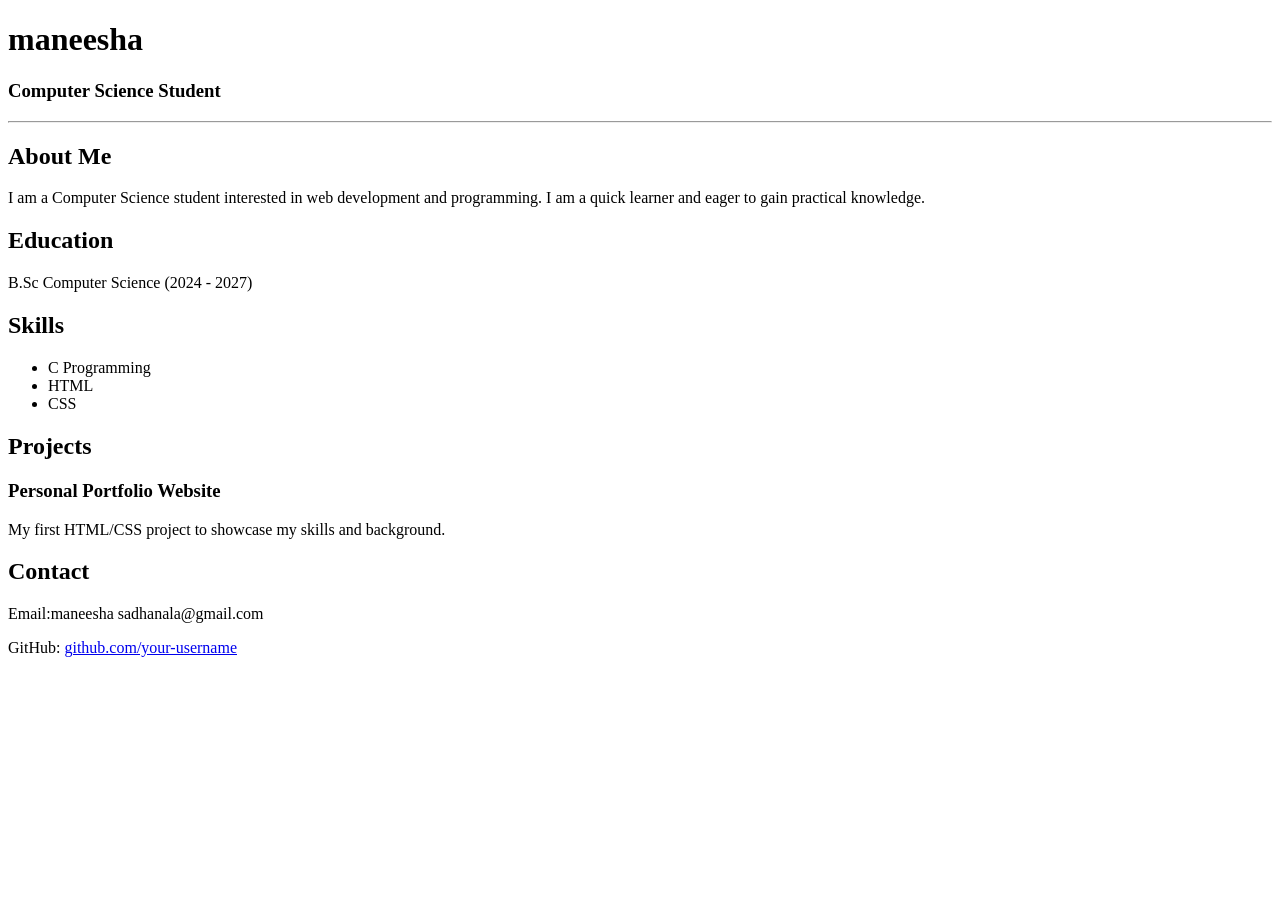
==== index.html @ 1602a12b "Rename maneesha.html to index.html" ====
<!DOCTYPE html>
<html lang="en">
<head>
    <meta charset="UTF-8">
    <meta name="viewport" content="width=device-width, initial-scale=1.0">
    <title>Praneetha - Portfolio</title>
    <link rel="stylesheet" href="style.css">
</head>
<body>
    <div class="container">
        <header>
            <h1>maneesha</h1>
            <h3>Computer Science Student</h3>
        </header>

        <hr>

        <section>
            <h2>About Me</h2>
            <p>I am a Computer Science student interested in web development and programming. I am a quick learner and eager to gain practical knowledge.</p>
        </section>

        <section>
            <h2>Education</h2>
            <p>B.Sc Computer Science (2024 - 2027)</p>
        </section>

        <section>
            <h2>Skills</h2>
            <ul>
                <li>C Programming</li>
                <li>HTML</li>
                <li>CSS</li>
            </ul>
        </section>

        <section>
            <h2>Projects</h2>
            <div class="project">
                <h3>Personal Portfolio Website</h3>
                <p>My first HTML/CSS project to showcase my skills and background.</p>
            </div>
        </section>

        <section>
            <h2>Contact</h2>
            <p>Email:maneesha sadhanala@gmail.com</p>
            <p>GitHub: <a href="https://github.com/your-username" target="_blank">github.com/your-username</a></p>
        </section>
    </div>
</body>
</html>
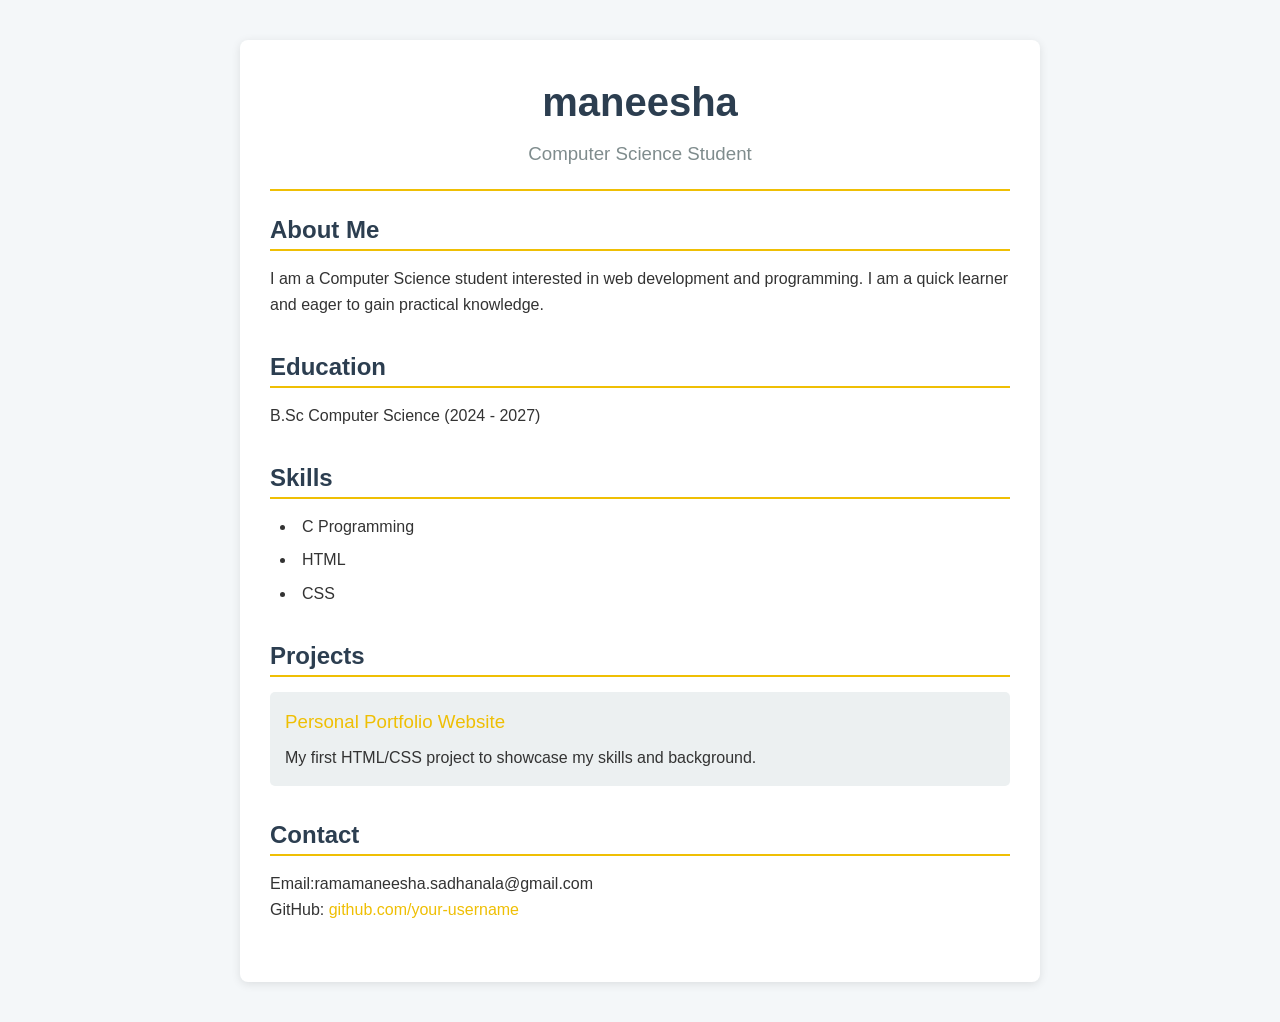
==== commit 0f1d4eeb: "Update index.html" ====
--- a/index.html
+++ b/index.html
@@ -44,7 +44,8 @@
 
         <section>
             <h2>Contact</h2>
-            <p>Email:maneesha sadhanala@gmail.com</p>
+            <p>Email:ramamaneesha.sadhanala@gmail.com
+            </p>
             <p>GitHub: <a href="https://github.com/your-username" target="_blank">github.com/your-username</a></p>
         </section>
     </div>
--- a/style.css
+++ b/style.css
@@ -0,0 +1,91 @@
+* {
+    margin: 0;
+    padding: 0;
+    box-sizing: border-box;
+}
+
+body {
+    font-family: Arial, Helvetica, sans-serif;
+    line-height: 1.6;
+    background-color: #f4f7f9;
+    color: #333;
+}
+
+.container {
+    max-width: 800px;
+    margin: 40px auto;
+    padding: 30px;
+    background-color: #fff;
+    border-radius: 8px;
+    box-shadow: 0 2px 10px rgba(0, 0, 0, 0.1);
+}
+
+header {
+    text-align: center;
+    margin-bottom: 20px;
+}
+
+h1 {
+    color: #2c3e50;
+    font-size: 2.5rem;
+    margin-bottom: 5px;
+}
+
+h3 {
+    color: #7f8c8d;
+    font-weight: 400;
+}
+
+hr {
+    border: none;
+    height: 2px;
+    background-color:#EFBF04;
+    margin: 20px 0;
+}
+
+section {
+    margin-bottom: 30px;
+}
+
+h2 {
+    color: #2c3e50;
+    border-bottom: 2px solid #EFBF04;
+    margin-bottom: 15px;
+}
+
+ul {
+    list-style-position: inside;
+    margin-left: 10px;
+}
+
+li {
+    margin-bottom: 8px;
+}
+
+.project {
+    background-color: #ecf0f1;
+    padding: 15px;
+    border-radius: 5px;
+    margin-bottom: 15px;
+}
+
+.project h3 {
+    color:#EFBF04;
+    margin-bottom: 8px;
+}
+
+a {
+    color: #EFBF04;
+    text-decoration: none;
+}
+
+a:hover {
+    text-decoration: underline;
+}
+
+footer {
+    text-align: center;
+    margin-top: 40px;
+    color: #7f8c8d;
+    font-size: 0.9rem;
+}
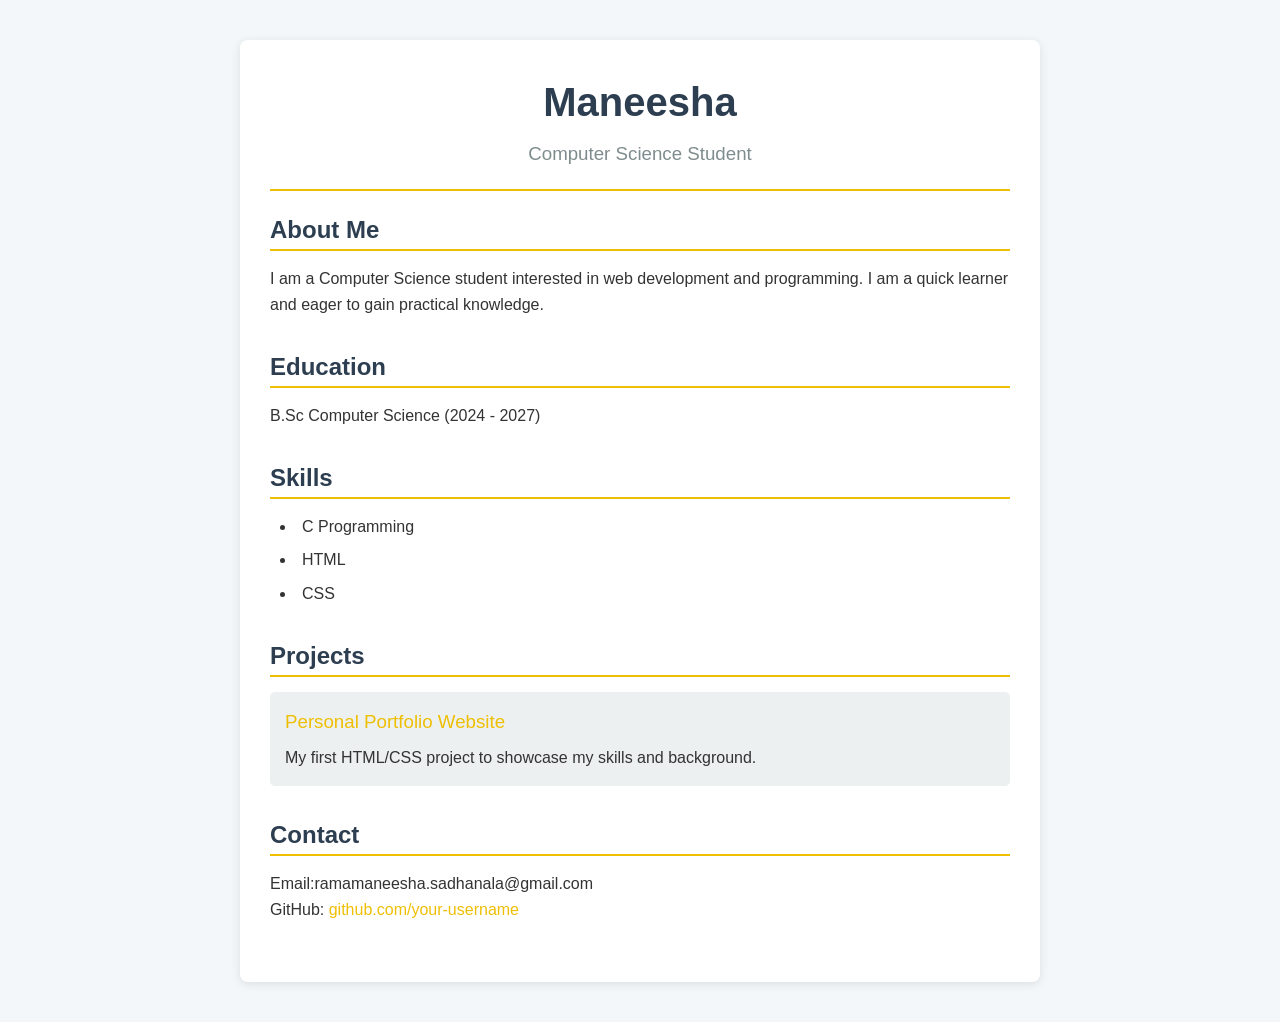
==== commit cea0e7ec: "Update index.html" ====
--- a/index.html
+++ b/index.html
@@ -3,13 +3,13 @@
 <head>
     <meta charset="UTF-8">
     <meta name="viewport" content="width=device-width, initial-scale=1.0">
-    <title>Praneetha - Portfolio</title>
+    <title>Maneesha - Portfolio</title>
     <link rel="stylesheet" href="style.css">
 </head>
 <body>
     <div class="container">
         <header>
-            <h1>maneesha</h1>
+            <h1>Maneesha</h1>
             <h3>Computer Science Student</h3>
         </header>
 
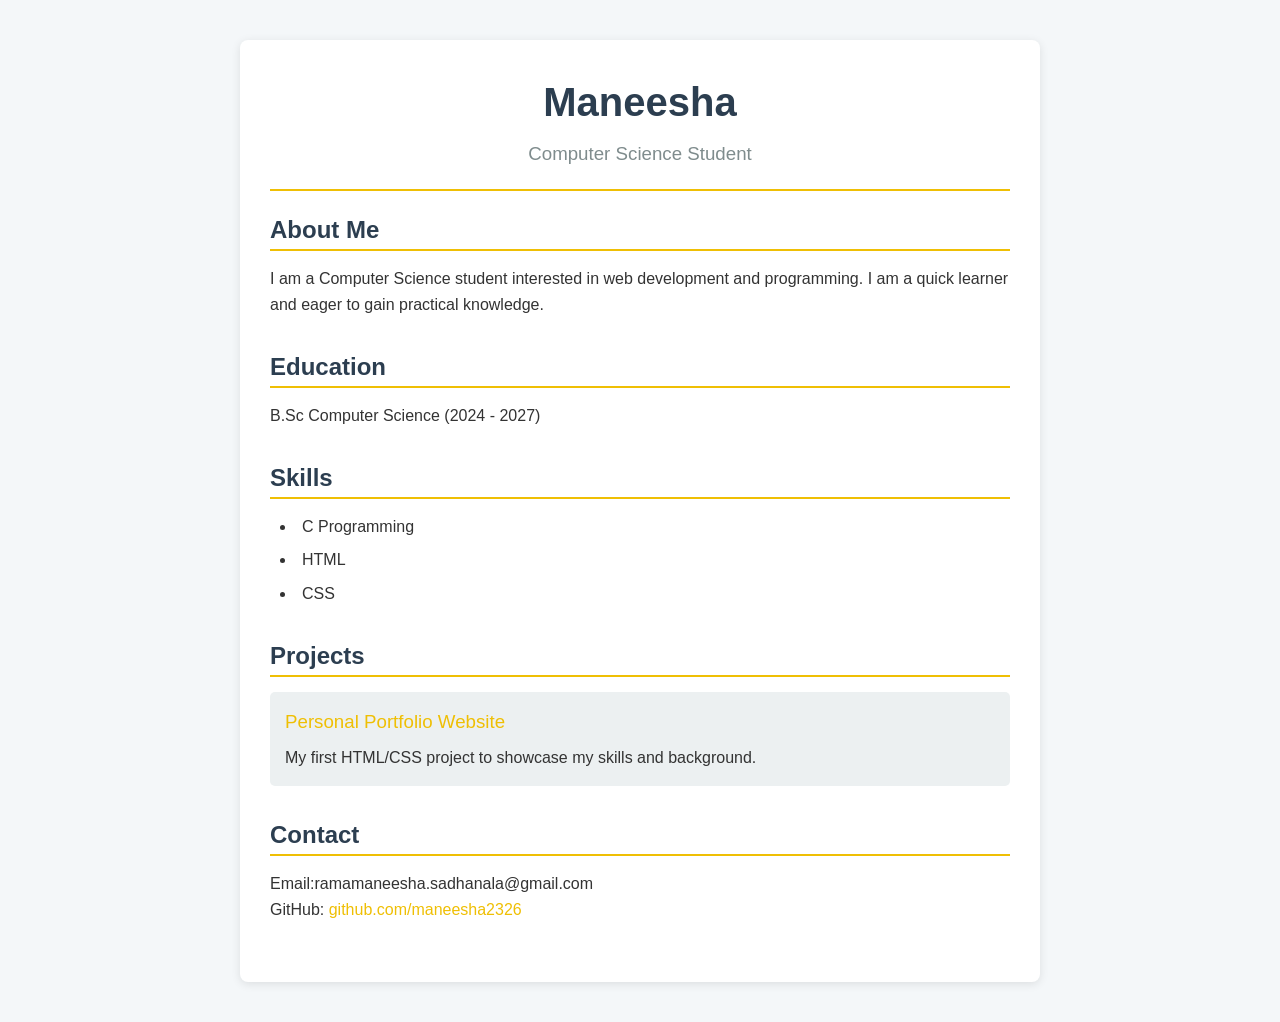
==== commit acf6f31a: "Update index.html" ====
--- a/index.html
+++ b/index.html
@@ -46,7 +46,7 @@
             <h2>Contact</h2>
             <p>Email:ramamaneesha.sadhanala@gmail.com
             </p>
-            <p>GitHub: <a href="https://github.com/your-username" target="_blank">github.com/your-username</a></p>
+            <p>GitHub: <a href="https://github.com/your-username" target="_blank">github.com/maneesha2326</a></p>
         </section>
     </div>
 </body>
